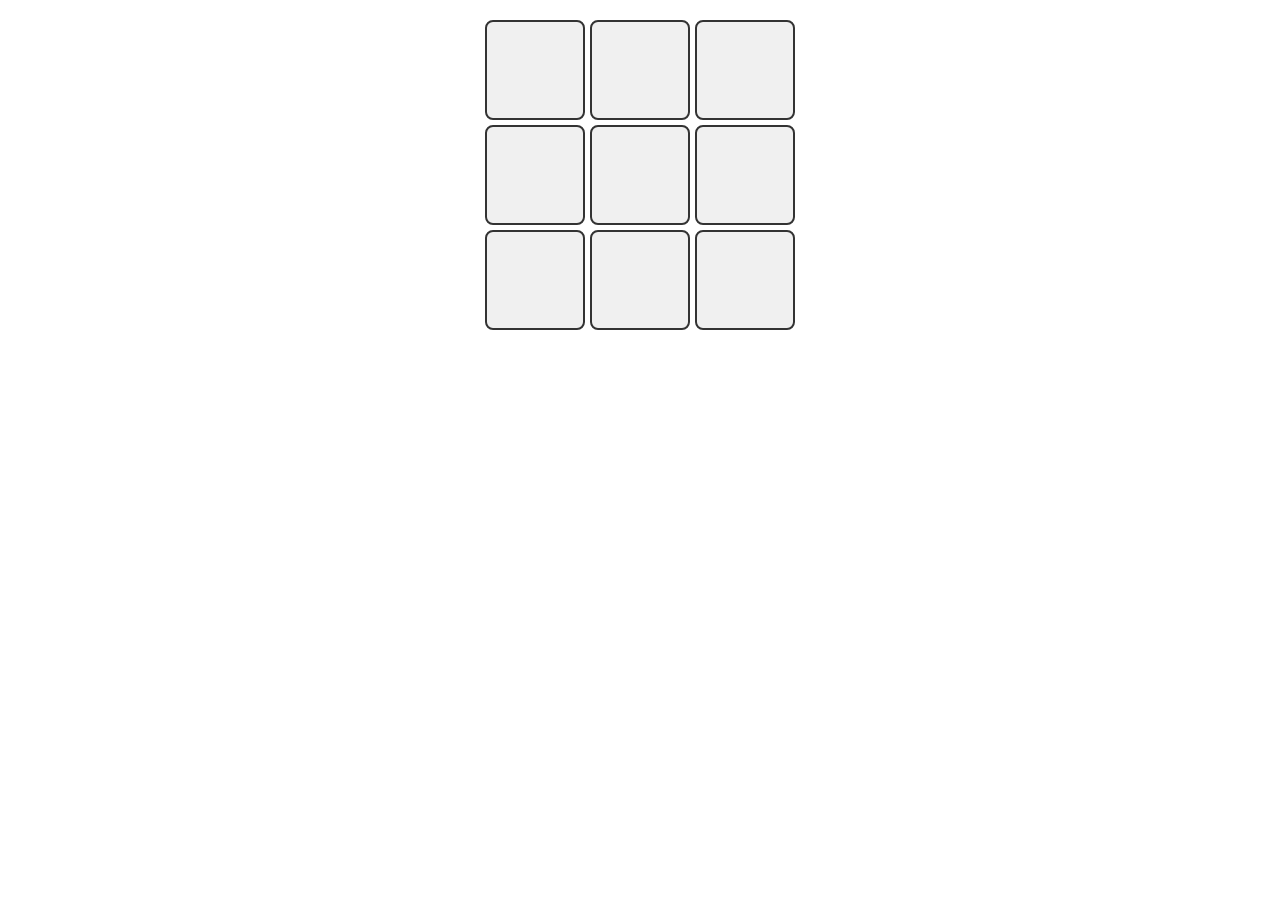
==== Projects/tic tac toe/index.html @ 7fa32bfa "07-06" ====
<!DOCTYPE html>
<html lang="en">
<head>
    <meta charset="UTF-8">
    <meta name="viewport" content="width=, initial-scale=1.0">
    <title>Document</title>
    <link rel="stylesheet" href="style.css" ></link>
</head>
<body>
    <p class="texto-estado"></p>
    <div class="tic-tac-toe"></div>

<script src="tictactoe.js"></script>
</body>
</html>
---- Projects/tic tac toe/style.css ----
.tic-tac-toe {
    display: grid;
    grid-template-columns: repeat(3, 100px); /* 3 columnas de 100px cada una */
    grid-template-rows: repeat(3, 100px);    /* 3 filas de 100px cada una */
    gap: 5px;                                 /* Espacio de separación entre casillas */
    margin: 20px auto;
    width: 310px;                             /* Ancho total aproximado */
}

/* El diseño de cada botón/casilla individual */
.casilla {
    background-color: #f0f0f0;
    border: 2px solid #333;
    border-radius: 8px;
    font-size: 2rem;                          /* Letra grande para la X y la O */
    font-weight: bold;
    cursor: pointer;
    display: flex;
    align-items: center;
    justify-content: center;
    transition: background-color 0.2s;
}

/* Efecto visual al pasar el mouse por encima */
.casilla:hover {
    background-color: #e0e0e0;
}
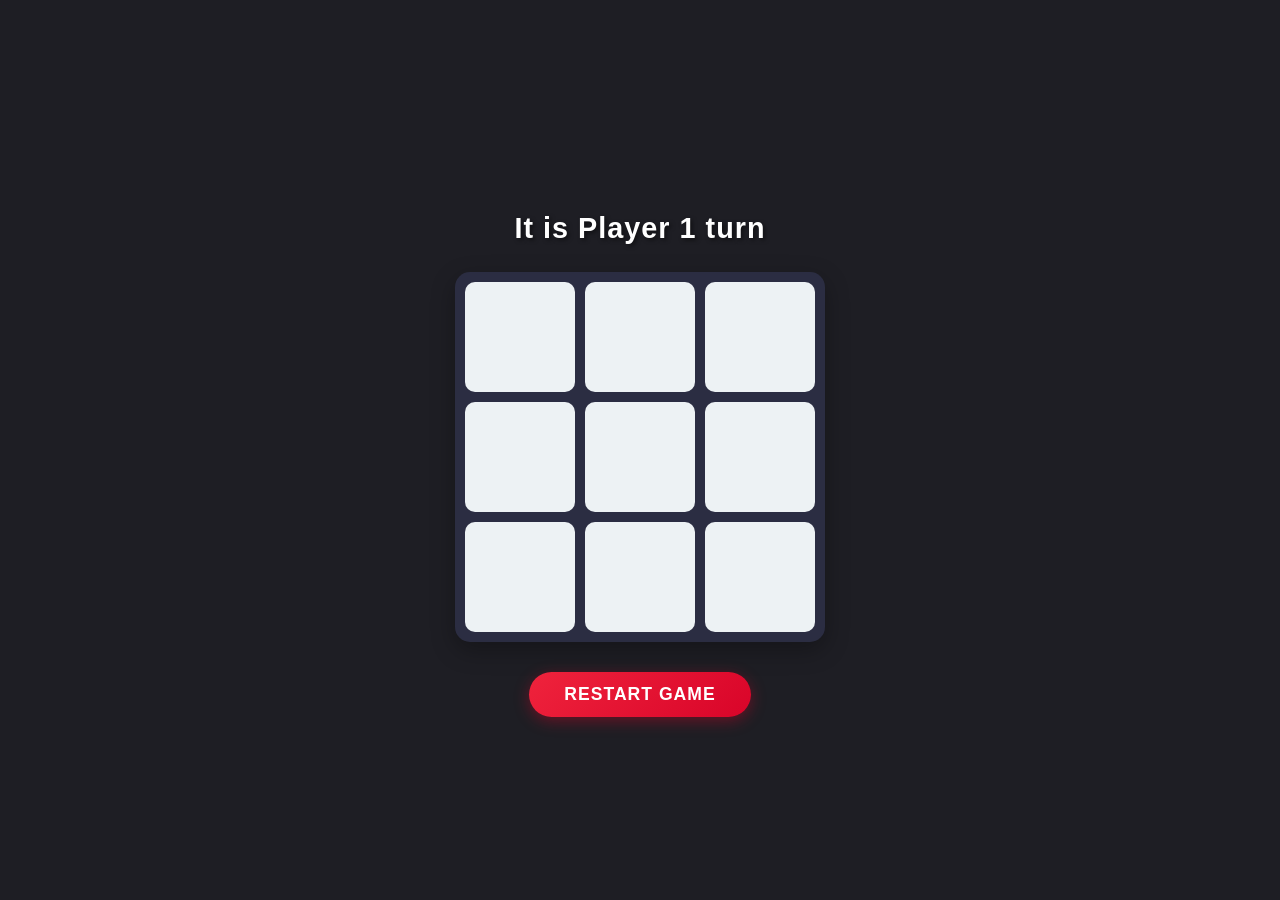
==== commit 00bca74c: "Project completed" ====
--- a/Projects/tic tac toe/index.html
+++ b/Projects/tic tac toe/index.html
@@ -7,8 +7,9 @@
     <link rel="stylesheet" href="style.css" ></link>
 </head>
 <body>
-    <p class="texto-estado"></p>
+    <p class="status-text"></p>
     <div class="tic-tac-toe"></div>
+    <button id="restart-button">Restart game</button>
 
 <script src="tictactoe.js"></script>
 </body>
--- a/Projects/tic tac toe/style.css
+++ b/Projects/tic tac toe/style.css
@@ -1,27 +1,77 @@
+body {
+    font-family: 'Segoe UI', Tahoma, Geneva, Verdana, sans-serif;
+    background-color: #1e1e24;
+    color: #fff;
+    display: flex;
+    flex-direction: column;
+    align-items: center;
+    justify-content: center;
+    min-height: 100vh;
+    margin: 0;
+}
+
+.status-text {
+    font-size: 1.8rem;
+    font-weight: bold;
+    text-align: center;
+    margin-bottom: 20px;
+    min-height: 40px;
+    text-shadow: 2px 2px 4px rgba(0, 0, 0, 0.5);
+    letter-spacing: 1px;
+}
+
 .tic-tac-toe {
     display: grid;
-    grid-template-columns: repeat(3, 100px); /* 3 columnas de 100px cada una */
-    grid-template-rows: repeat(3, 100px);    /* 3 filas de 100px cada una */
-    gap: 5px;                                 /* Espacio de separación entre casillas */
-    margin: 20px auto;
-    width: 310px;                             /* Ancho total aproximado */
+    grid-template-columns: repeat(3, 110px);
+    grid-template-rows: repeat(3, 110px);
+    gap: 10px;
+    background-color: #2b2d42;
+    padding: 10px;
+    border-radius: 15px;
+    box-shadow: 0 8px 24px rgba(0, 0, 0, 0.3);
+    margin-bottom: 30px;
 }
 
-/* El diseño de cada botón/casilla individual */
-.casilla {
-    background-color: #f0f0f0;
-    border: 2px solid #333;
-    border-radius: 8px;
-    font-size: 2rem;                          /* Letra grande para la X y la O */
-    font-weight: bold;
+.cell {
+    background-color: #edf2f4;
+    border: none;
+    border-radius: 10px;
+    font-size: 2.5rem;
+    font-weight: 800;
+    color: #2b2d42;
     cursor: pointer;
     display: flex;
     align-items: center;
     justify-content: center;
-    transition: background-color 0.2s;
+    transition: all 0.2s ease-in-out;
 }
 
-/* Efecto visual al pasar el mouse por encima */
-.casilla:hover {
-    background-color: #e0e0e0;
+.cell:hover {
+    background-color: #d90429;
+    color: #fff;
+    transform: scale(1.05);
+}
+
+#restart-button {
+    background: linear-gradient(135deg, #ef233c, #d90429);
+    color: white;
+    border: none;
+    border-radius: 30px;
+    padding: 12px 35px;
+    font-size: 1.1rem;
+    font-weight: bold;
+    text-transform: uppercase;
+    letter-spacing: 1px;
+    cursor: pointer;
+    box-shadow: 0 4px 15px rgba(217, 4, 41, 0.4);
+    transition: all 0.3s ease;
+}
+
+#restart-button:hover {
+    transform: translateY(-2px);
+    box-shadow: 0 6px 20px rgba(217, 4, 41, 0.6);
+}
+
+#restart-button:active {
+    transform: translateY(1px);
 }
